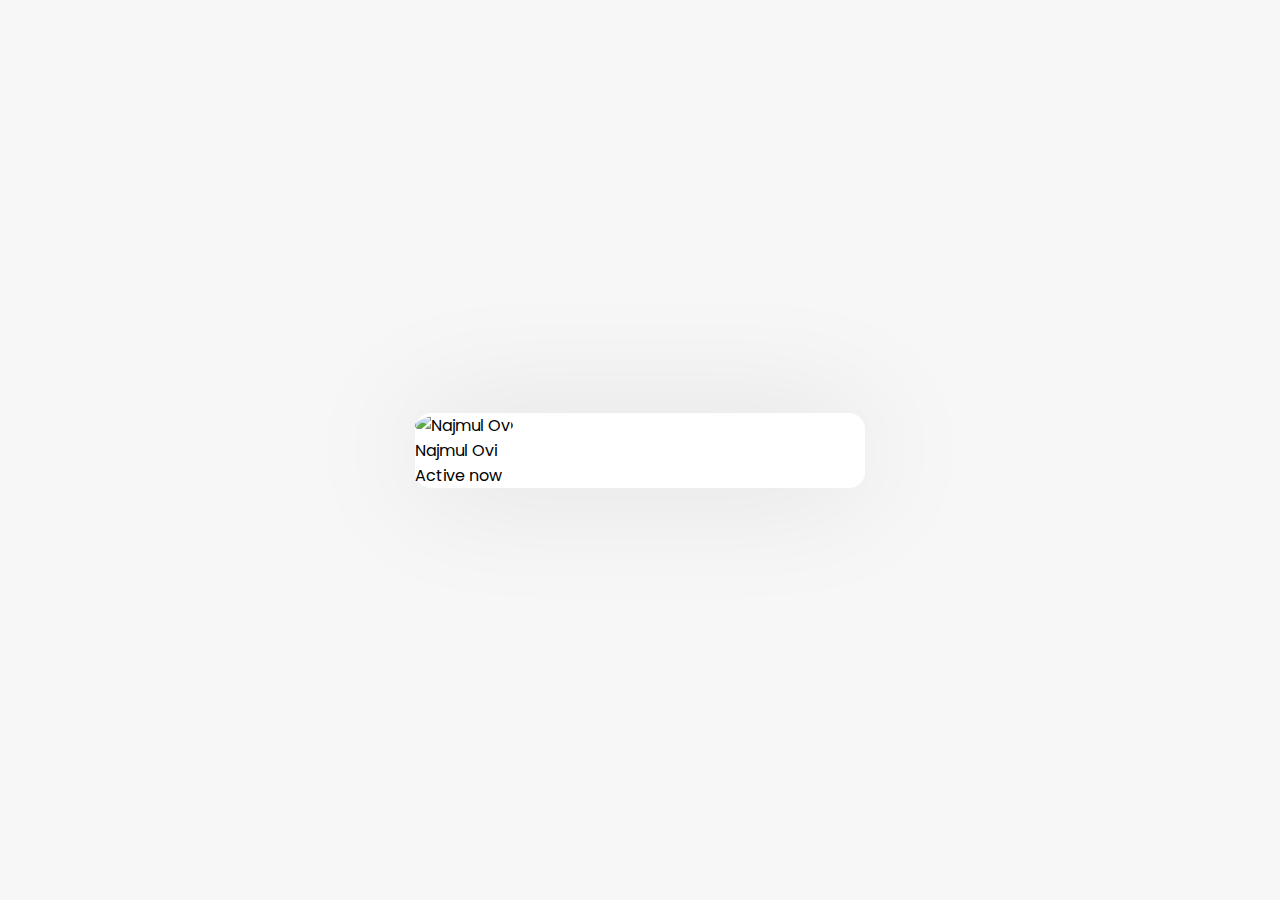
==== chat.html @ 2612c1d8 "creating chat area page (HTML)" ====
<!DOCTYPE html>

<html lang="en">
    <head>
        <meta charset="UTF-8">
        <meta name="viewport" content="width=device-width, initial-scale=1.0">
        <meta http-equiv="X-UA-Compatible" content="ie=edge">
        <title>Realtime Chat App | Najmul Ovi</title>
        <link rel="stylesheet" href="style.css">
        <link rel="stylesheet" href="https://cdnjs.cloudflare.com/ajax/libs/font-awesome/5.15.2/css/all.min.css">
    </head>
    <body>
        
        <div class="wrapper">
            <section class="chat-area">
                <header>
                    <img src="#" alt="Najmul Ovi">
                    <div class="details">
                        <span>Najmul Ovi</span>
                        <p>Active now</p>
                    </div>
                </header>
            </section>
        </div>
        
    </body>
</html>
---- style.css ----
@import url('https://fonts.googleapis.com/css2?family=Poppins:wght@200;300;400;500;600;700&display=swap');

*{
    margin: 0;
    padding: 0;
    box-sizing: border-box;
    text-decoration: none;
    font-family: 'Poppins', sans-serif;
}
body{
	display: flex;
	align-items: center;
	justify-content: center;
	min-height: 100vh;
	background: #f7f7f7;
}
.wrapper{
	background: #fff;
	width: 450px;
	border-radius: 16px;
	box-shadow: 0 0 128px 0 rgba(0,0,0,0.1),
				0 32px 64px -48px rgba(0,0,0,0.5);

}


/* Signup Form CSS Code */
.form{
	padding: 25px 30px;
}
.form header{
	font-size: 25px;
	font-weight: 600;
	padding-bottom: 10px;
	border-bottom: 1px solid #e6e6e6;
}
.form form{
	margin: 20px 0;
}
.form form .error-txt{
	color: #721c24;
	background: #f8d7da;
	padding: 8px 10px;
	text-align: center;
	border-radius: 5px;
	margin-bottom: 10px;
	border: 1px solid #f5c6cb;
}
.form form .name-details{
	display: flex;
}
form .name-details .field:first-child{
	margin-right: 10px;
}
form .name-details .field:last-child{
	margin-left: 10px;
}
.form form .field{
	display: flex;
	flex-direction: column;
	position: relative;
	margin-bottom: 10px;
}
.form form .field label{
	margin-bottom: 2px;
}
.form form .field input{
	outline: none;
}
.form form .input input{
	height: 40px;
	width: 100%;
	font-size: 16px;
	padding: 0 10px;
	border: 1px solid #ccc;
	border-radius: 5px;
}
.form form .image input{
	font-size: 16px;
}
.form form .button input{
	margin-top: 13px;
	height: 45px;
	border: none;
	font-size: 17px;
	font-weight: 400;
	background: #333;
	color: #fff;
	border-radius: 5px;
	cursor: pointer;
}
.form form .field i{
	position: absolute;
	right: 15px;
	color: #ccc;
	top: 70%;
	transform: translateY(-50%);
	cursor: pointer;
}
.form .link{
	text-align: center;
	margin: 10px 0;
	font-size: 17px;
}
.form .link a{
	color: #333;
}
.form .link a:hover{
	text-decoration: underline;
}


/* User Area CSS Code */

.users{
	padding: 25px 30px;
}
.users header,
.users-list a{
	display: flex;
	align-items: center;
	padding-bottom: 20px;
	justify-content: space-between;
	border-bottom: 1px solid #e6e6e6;
}
.wrapper img{
	object-fit: cover;
	border-radius: 50%;
}
:is(.users, .users-list) .content{
	display: flex;
	align-items: center;
}
.users header .content img{
	height: 50px;
	width: 50px;
}
:is(.users, .users-list) .details{
	color: #000;
	margin-left: 15px;
}
:is(.users, .users-list) .details span{
	font-size: 18px;
	font-weight: 500;
}
.users header .logout{
	color: #fff;
	font-size: 17px;
	padding: 7px 15px;
	background: #333;
	border-radius: 5px;
}
.users .search{
	margin: 20px 0;
	display: flex;
	position: relative;
	align-items: center;
	justify-content: space-between;
}
.users .search .text{
	font-size: 18px;
}
.users .search input{
	position: absolute;
	height: 42px;
	width: calc(100% - 50px);
	border: 1px solid #ccc;
	padding: 0 13px;
	font-size: 16px;
	border-radius: 5px 0 0 5px;
	outline: none;
}
.users .search button{
	width: 47px;
	height: 42px;
	border: none;
	outline: none;
	color: #fff;
	background: #333;
	cursor: pointer;
	font-size: 17px;
	border-radius: 0 5px 5px 0;
}
.users-list{
	max-height: 350px;
	overflow-y: auto;
}
.users-list::-webkit-scrollbar{
	width: 0px;
}
.users-list a{
	margin-bottom: 15px;
	page-break-after: 10px;
	padding-right: 15px;
	border-bottom-color: #f1f1f1;
}
.users-list a:last-child{
	border: none;
	margin-bottom: 0px;
}
.users-list a .content img{
	height: 40px;
	width: 40px;
}
.users-list a .content p{
	color: #67676a;
}
.users-list a .status-dot{
	font-size: 12px;
	color: #468669;
}

/* we'll use this class name in php to show offline status */
.users-list a .status-dot.offline{
	color: #ccc;
}
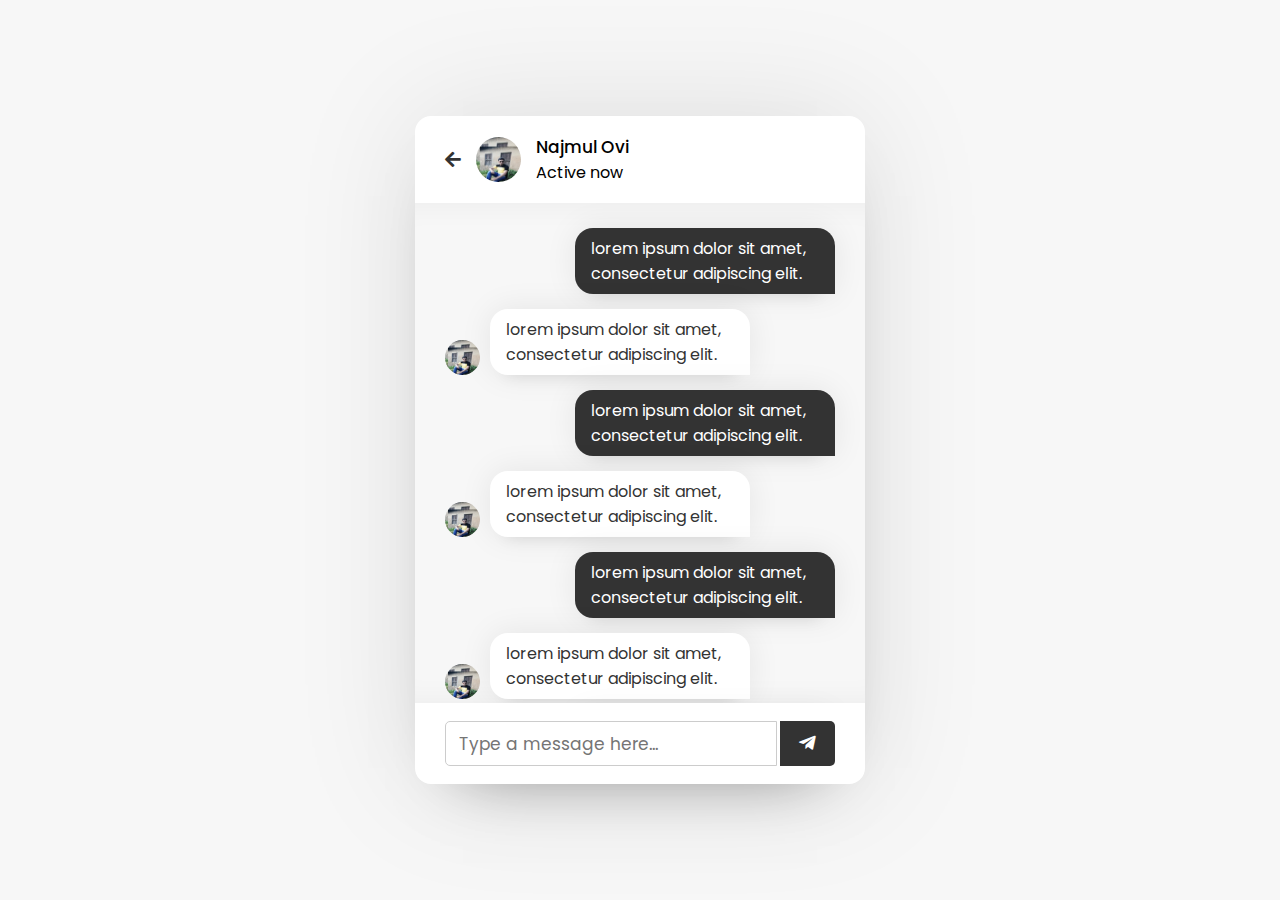
==== commit ece177a0: "styling chat area page (CSS)" ====
--- a/chat.html
+++ b/chat.html
@@ -14,14 +14,64 @@
         <div class="wrapper">
             <section class="chat-area">
                 <header>
-                    <img src="#" alt="Najmul Ovi">
+                    <a href="#" class="back-icon"><i class="fas fa-arrow-left"></i></a>
+                    <img src="najmul_ovi.jpg" alt="Najmul Ovi">
                     <div class="details">
                         <span>Najmul Ovi</span>
                         <p>Active now</p>
                     </div>
                 </header>
+                <div class="chat-box">
+                    <div class="chat outgoing">
+                        <div class="details">
+                            <p>lorem ipsum dolor sit amet, consectetur adipiscing elit.</p>
+                        </div>
+                    </div>
+                    <div class="chat incoming">
+                        <img src="najmul_ovi.jpg" alt="">
+                        <div class="details">
+                            <p>lorem ipsum dolor sit amet, consectetur adipiscing elit.</p>
+                        </div>
+                    </div>
+                    <div class="chat outgoing">
+                        <div class="details">
+                            <p>lorem ipsum dolor sit amet, consectetur adipiscing elit.</p>
+                        </div>
+                    </div>
+                    <div class="chat incoming">
+                        <img src="najmul_ovi.jpg" alt="">
+                        <div class="details">
+                            <p>lorem ipsum dolor sit amet, consectetur adipiscing elit.</p>
+                        </div>
+                    </div>
+                    <div class="chat outgoing">
+                        <div class="details">
+                            <p>lorem ipsum dolor sit amet, consectetur adipiscing elit.</p>
+                        </div>
+                    </div>
+                    <div class="chat incoming">
+                        <img src="najmul_ovi.jpg" alt="">
+                        <div class="details">
+                            <p>lorem ipsum dolor sit amet, consectetur adipiscing elit.</p>
+                        </div>
+                    </div>
+                    <div class="chat outgoing">
+                        <div class="details">
+                            <p>lorem ipsum dolor sit amet, consectetur adipiscing elit.</p>
+                        </div>
+                    </div>
+                    <div class="chat incoming">
+                        <img src="najmul_ovi.jpg" alt="">
+                        <div class="details">
+                            <p>lorem ipsum dolor sit amet, consectetur adipiscing elit.</p>
+                        </div>
+                    </div>
+                </div>
+                <form action="#" class="typing-area">
+                    <input type="text" placeholder="Type a message here...">
+                    <button><i class="fab fa-telegram-plane"></i></button>
+                </form>
             </section>
-        </div>
-        
+        </div>     
     </body>
 </html>--- a/style.css
+++ b/style.css
@@ -185,7 +185,7 @@
 	max-height: 350px;
 	overflow-y: auto;
 }
-.users-list::-webkit-scrollbar{
+:is(.users-list, .chat-box)::-webkit-scrollbar{
 	width: 0px;
 }
 .users-list a{
@@ -214,3 +214,96 @@
 .users-list a .status-dot.offline{
 	color: #ccc;
 }
+
+
+/* Chat Area CSS Code */
+
+.chat-area header{
+	display: flex;
+	align-items: center;
+	padding: 18px 30px;
+}
+.chat-area header .back-icon{
+	font-size: 18px;
+	color: #333;
+}
+.chat-area header img{
+	height: 45px;
+	width: 45px;
+	margin: 0 15px;
+}
+.chat-area header span{
+	font-size: 17px;
+	font-weight: 500;
+}
+.chat-box{
+	height: 500px;
+	overflow-y: auto;
+	background: #f7f7f7;
+	padding: 10px 30px 20px 30px;
+	box-shadow: inset 0 32px 32px -32px rgb(0 0 0 / 5%),
+				inset 0 -32px 32px -32px rgb(0 0 0 / 5%);
+}
+.chat-box .chat{
+	margin: 15px 0;
+}
+.chat-box .chat p{
+	word-wrap: break-word;
+	padding: 8px 16px;
+	box-shadow: 0 0 32px rgb(0 0 0 / 8%),
+				0 16px 16px -16px rgb(0 0 0 / 10%);
+}
+.chat-box .outgoing{
+	display: flex;
+} 
+.outgoing .details{
+	margin-left: auto;
+	max-width: calc(100% - 130px);
+}
+.outgoing .details p{
+	background: #333;
+	color: #fff;
+	border-radius: 18px 18px 0 18px;
+}
+.chat-box .incoming{
+	display: flex;
+	align-items: flex-end;
+}
+.chat-box .incoming img{
+	height: 35px;
+	width: 35px;
+}
+.incoming .details{
+	margin-left: 10px;
+	margin-right: auto;
+	max-width: calc(100% - 130px);
+}
+.incoming .details p{
+	color: #333;
+	background: #fff;
+	border-radius: 18px 18px 0 18px;
+}
+.chat-area .typing-area{
+	padding: 18px 30px;
+	display: flex;
+	justify-content: space-between;
+}
+.typing-area input{
+	height: 45px;
+	width: calc(100% - 58px);
+	font-size: 17px;
+	border: 1px solid #ccc;
+	padding: 0 13px;
+	border-radius: 5px 0 0 5px;
+	outline: none;
+}
+.typing-area button{
+	width: 55px;
+	border: none;
+	outline: none;
+	background: #333;
+	color: #fff;
+	font-size: 19px;
+	cursor: pointer;
+	border-radius: 0 5px 5px 0;
+}
